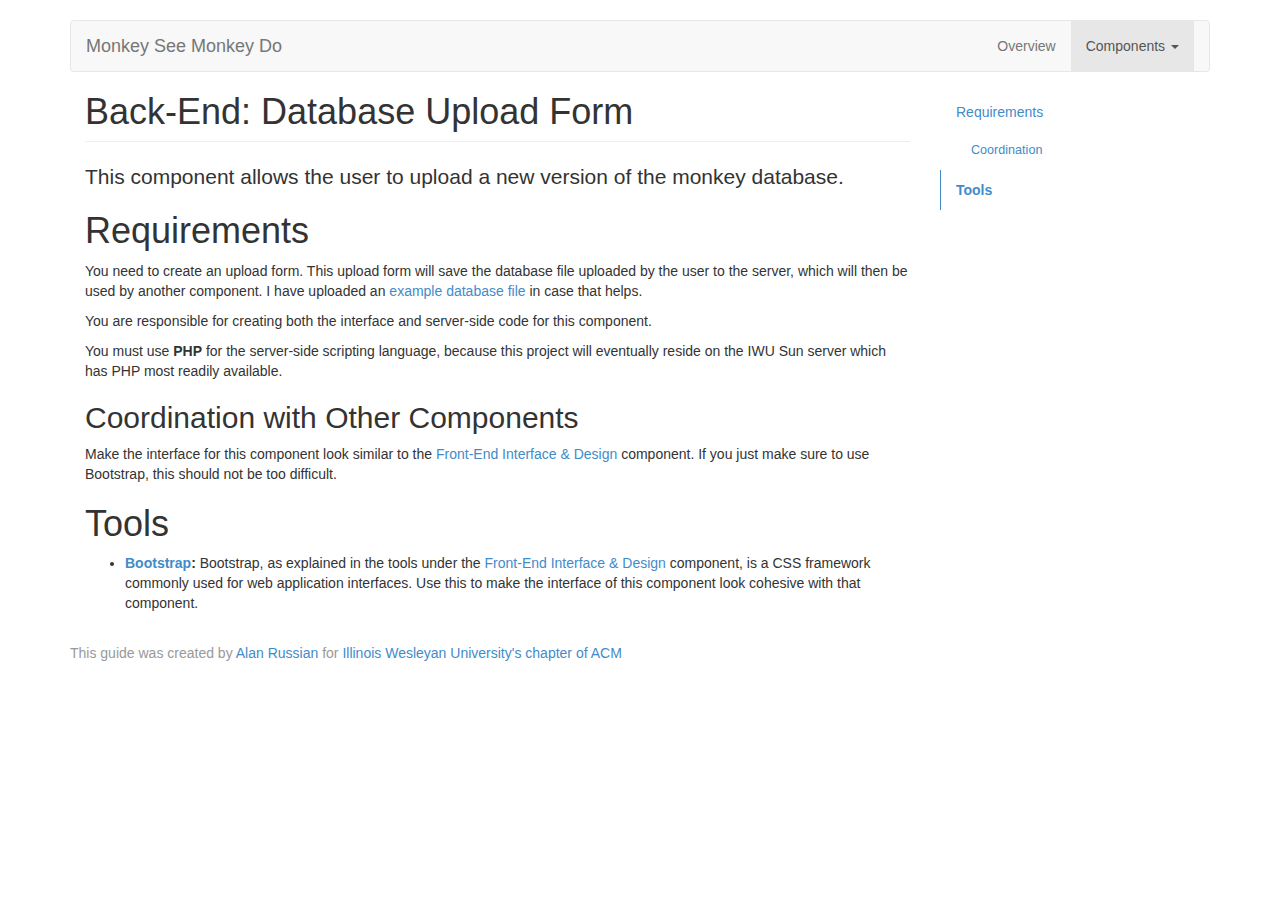
==== guide/component_back_database_upload.html @ c1b46ed9 "Created guide" ====
<!DOCTYPE html>
<html lang="en">
  <head>
    <meta charset="utf-8">
    <meta http-equiv="X-UA-Compatible" content="IE=edge">
    <meta name="viewport" content="width=device-width, initial-scale=1">
    <meta name="description" content="">
    <meta name="author" content="">
    <link rel="shortcut icon" href="assets/ico/favicon.ico">

    <title>Monkey See Monkey Do</title>

    <!-- Bootstrap core CSS -->
    <link href="css/bootstrap.min.css" rel="stylesheet">

    <!-- Custom styles for this template -->
    <link href="css/site.css" rel="stylesheet">

    <!-- HTML5 shim and Respond.js IE8 support of HTML5 elements and media queries -->
    <!--[if lt IE 9]>
      <script src="//oss.maxcdn.com/libs/html5shiv/3.7.0/html5shiv.js"></script>
      <script src="//oss.maxcdn.com/libs/respond.js/1.4.2/respond.min.js"></script>
    <![endif]-->
  </head>

  <body data-spy="scroll" data-target=".sidenav">

    <div class="container">

      <!-- Static navbar -->
      <div class="navbar navbar-default" role="navigation">
        <div class="container-fluid">
          <div class="navbar-header">
            <button type="button" class="navbar-toggle" data-toggle="collapse" data-target=".navbar-collapse">
              <span class="sr-only">Toggle navigation</span>
              <span class="icon-bar"></span>
              <span class="icon-bar"></span>
              <span class="icon-bar"></span>
            </button>
            <a class="navbar-brand" href="index.html">Monkey See Monkey Do</a>
          </div>
          <div class="navbar-collapse collapse">
            <ul class="nav navbar-nav navbar-right">
              <li><a href="index.html">Overview</a></li>
              <li class="dropdown active">
                <a href="#" class="dropdown-toggle" data-toggle="dropdown">Components <b class="caret"></b></a>
                <ul class="dropdown-menu">
        		  <li class="dropdown-header">Front-End</li>
                  <li><a href="component_front_interface.html">Interface &amp; Design</a></li>
                  <li><a href="component_front_javascript.html">Database JavaScript</a></li>

                  <li class="divider"></li>
                  <li class="dropdown-header">Back-End</li>
                  <li class="active"><a href="component_back_database_upload.html">Database Upload Form</a></li>
                  <li><a href="component_back_database_deliver.html">Deliver Database to Front-End</a></li>
                </ul>
              </li>
            </ul>
          </div><!--/.nav-collapse -->
        </div><!--/.container-fluid -->
      </div>

      <!-- Main component for a primary marketing message or call to action -->
      <div class="col-md-9">
        <h1 class="page-header main">Back-End: Database Upload Form</h1>
        <p class="lead">This component allows the user to upload a new version of the monkey database.</p>
        
        <h1 id="requirements">Requirements</h1>
        <p>You need to create an upload form. This upload form will save the database file uploaded by the user to the server, which will then be used by another component. I have uploaded an <a href="examples/database.txt">example database file</a> in case that helps.</p>
        <p>You are responsible for creating both the interface and server-side code for this component.</p>
        <p>You must use <strong>PHP</strong> for the server-side scripting language, because this project will eventually reside on the IWU Sun server which has PHP most readily available.</p>

        <h2 id="coordination">Coordination with Other Components</h2>
        <p>Make the interface for this component look similar to the <a href="component_front_interface.html">Front-End Interface &amp; Design</a> component. If you just make sure to use Bootstrap, this should not be too difficult.</p>

        <h1 id="tools">Tools</h1>
        <ul>
            <li><strong><a href="http://getbootstrap.com/" target="_blank">Bootstrap</a>:</strong> Bootstrap, as explained in the tools under the <a href="component_front_interface.html">Front-End Interface &amp; Design</a> component, is a CSS framework commonly used for web application interfaces. Use this to make the interface of this component look cohesive with that component.</li>
        </ul>
    </div>
    
    <div class="col-md-3">
        <div data-spy="affix" data-offset-top="70" class="sidenav">
            <ul class="nav">
                <li>
                    <a href="#requirements">Requirements</a>
                    
                    <ul class="nav">
                        <li><a href="#coordination">Coordination</a></li>
                    </ul>
                </li>

                <li>
                    <a href="#tools">Tools</a>
                </li>
            </ul>
        </div>
    </div>

    </div> <!-- /container -->

    <div class="footer">
        <div class="container">
            <p class="text-muted">This guide was created by <a href="http://alanrussian.com" target="_blank">Alan Russian</a> for <a href="http://sun.iwu.edu/~acm" target="_blank">Illinois Wesleyan University's chapter of ACM</a></p>
        </div>
    </div>

    <!-- Bootstrap core JavaScript
    ================================================== -->
    <!-- Placed at the end of the document so the pages load faster -->
    <script src="//ajax.googleapis.com/ajax/libs/jquery/1.11.0/jquery.min.js"></script>
    <script src="js/bootstrap.min.js"></script>
  </body>
</html>
---- guide/css/site.css ----
body {
  padding-top: 20px;
  padding-bottom: 20px;
}

.navbar {
  margin-bottom: 20px;
}

.page-header.main {
    margin-top: 0;
}

@media (min-width: 1200px) {
    .sidenav.affix {
        top: 20px;
    }
}

@media (max-width: 991px) {
    .sidenav {
        display: none;
    }
}

.sidenav li a {
    border-left: 1px solid white;
}

.sidenav li.active > a {
    font-weight: bold;
    border-left-color: #428bca;
}

.sidenav .nav .nav li a {
    font-size: 0.9em;
    padding-left: 30px;
}

.footer {
    padding-top: 20px;
}
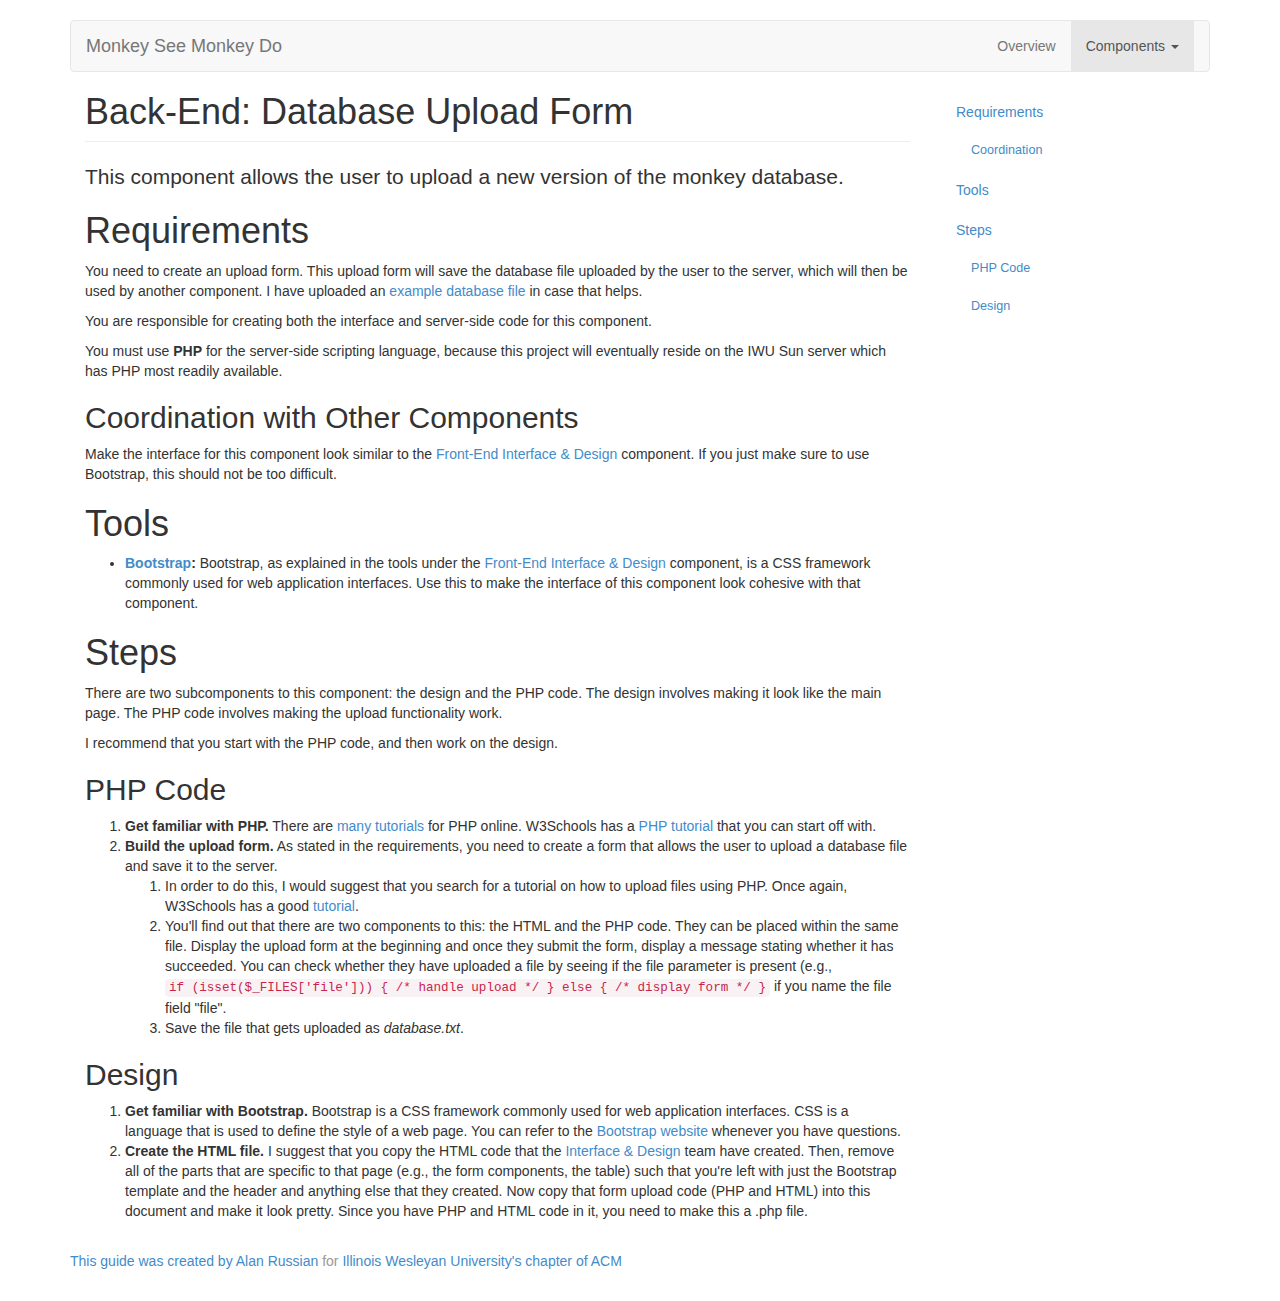
==== commit d50e653c: "Added step-by-step instructions." ====
--- a/guide/component_back_database_upload.html
+++ b/guide/component_back_database_upload.html
@@ -78,6 +78,29 @@
         <ul>
             <li><strong><a href="http://getbootstrap.com/" target="_blank">Bootstrap</a>:</strong> Bootstrap, as explained in the tools under the <a href="component_front_interface.html">Front-End Interface &amp; Design</a> component, is a CSS framework commonly used for web application interfaces. Use this to make the interface of this component look cohesive with that component.</li>
         </ul>
+
+        <h1 id="steps">Steps</h1>
+        <p>There are two subcomponents to this component: the design and the PHP code. The design involves making it look like the main page. The PHP code involves making the upload functionality work.</p>
+        <p>I recommend that you start with the PHP code, and then work on the design.</p> 
+        
+        <h2 id="php">PHP Code</h2>
+        <ol>
+            <li><strong>Get familiar with PHP.</strong> There are <a href="https://www.google.com/search?q=php+tutorials" target="_blank">many tutorials</a> for PHP online. W3Schools has a <a href="http://www.w3schools.com/php/" target="_blank">PHP tutorial</a> that you can start off with.</li>
+            <li>
+                <strong>Build the upload form.</strong> As stated in the requirements, you need to create a form that allows the user to upload a database file and save it to the server.
+                <ol>
+                    <li>In order to do this, I would suggest that you search for a tutorial on how to upload files using PHP. Once again, W3Schools has a good <a href="http://www.w3schools.com/php/php_file_upload.asp" target="_blank">tutorial</a>.</li>
+                    <li>You'll find out that there are two components to this: the HTML and the PHP code. They can be placed within the same file. Display the upload form at the beginning and once they submit the form, display a message stating whether it has succeeded. You can check whether they have uploaded a file by seeing if the file parameter is present (e.g., <code>if (isset($_FILES['file'])) { /* handle upload */ } else { /* display form */ }</code> if you name the file field "file".</li>
+                    <li>Save the file that gets uploaded as <em>database.txt</em>.</li>
+                </ol>
+            </li>
+        </ol>
+        
+        <h2 id="design">Design</h2>
+        <ol>
+            <li><strong>Get familiar with Bootstrap.</strong> Bootstrap is a CSS framework commonly used for web application interfaces. CSS is a language that is used to define the style of a web page. You can refer to the <a href="http://getbootstrap.com/" target="_blank">Bootstrap website</a> whenever you have questions.</li>
+            <li><strong>Create the HTML file.</strong> I suggest that you copy the HTML code that the <a href="component_front_interface.html">Interface &amp; Design</a> team have created. Then, remove all of the parts that are specific to that page (e.g., the form components, the table) such that you're left with just the Bootstrap template and the header and anything else that they created. Now copy that form upload code (PHP and HTML) into this document and make it look pretty. Since you have PHP and HTML code in it, you need to make this a .php file.</li>
+        </ol>
     </div>
     
     <div class="col-md-3">
@@ -93,6 +116,15 @@
 
                 <li>
                     <a href="#tools">Tools</a>
+                </li>
+
+                <li>
+                    <a href="#steps">Steps</a>
+                    
+                    <ul class="nav">
+                        <li><a href="#php">PHP Code</a></li>
+                        <li><a href="#design">Design<a/></li>
+                    </ul>
                 </li>
             </ul>
         </div>
